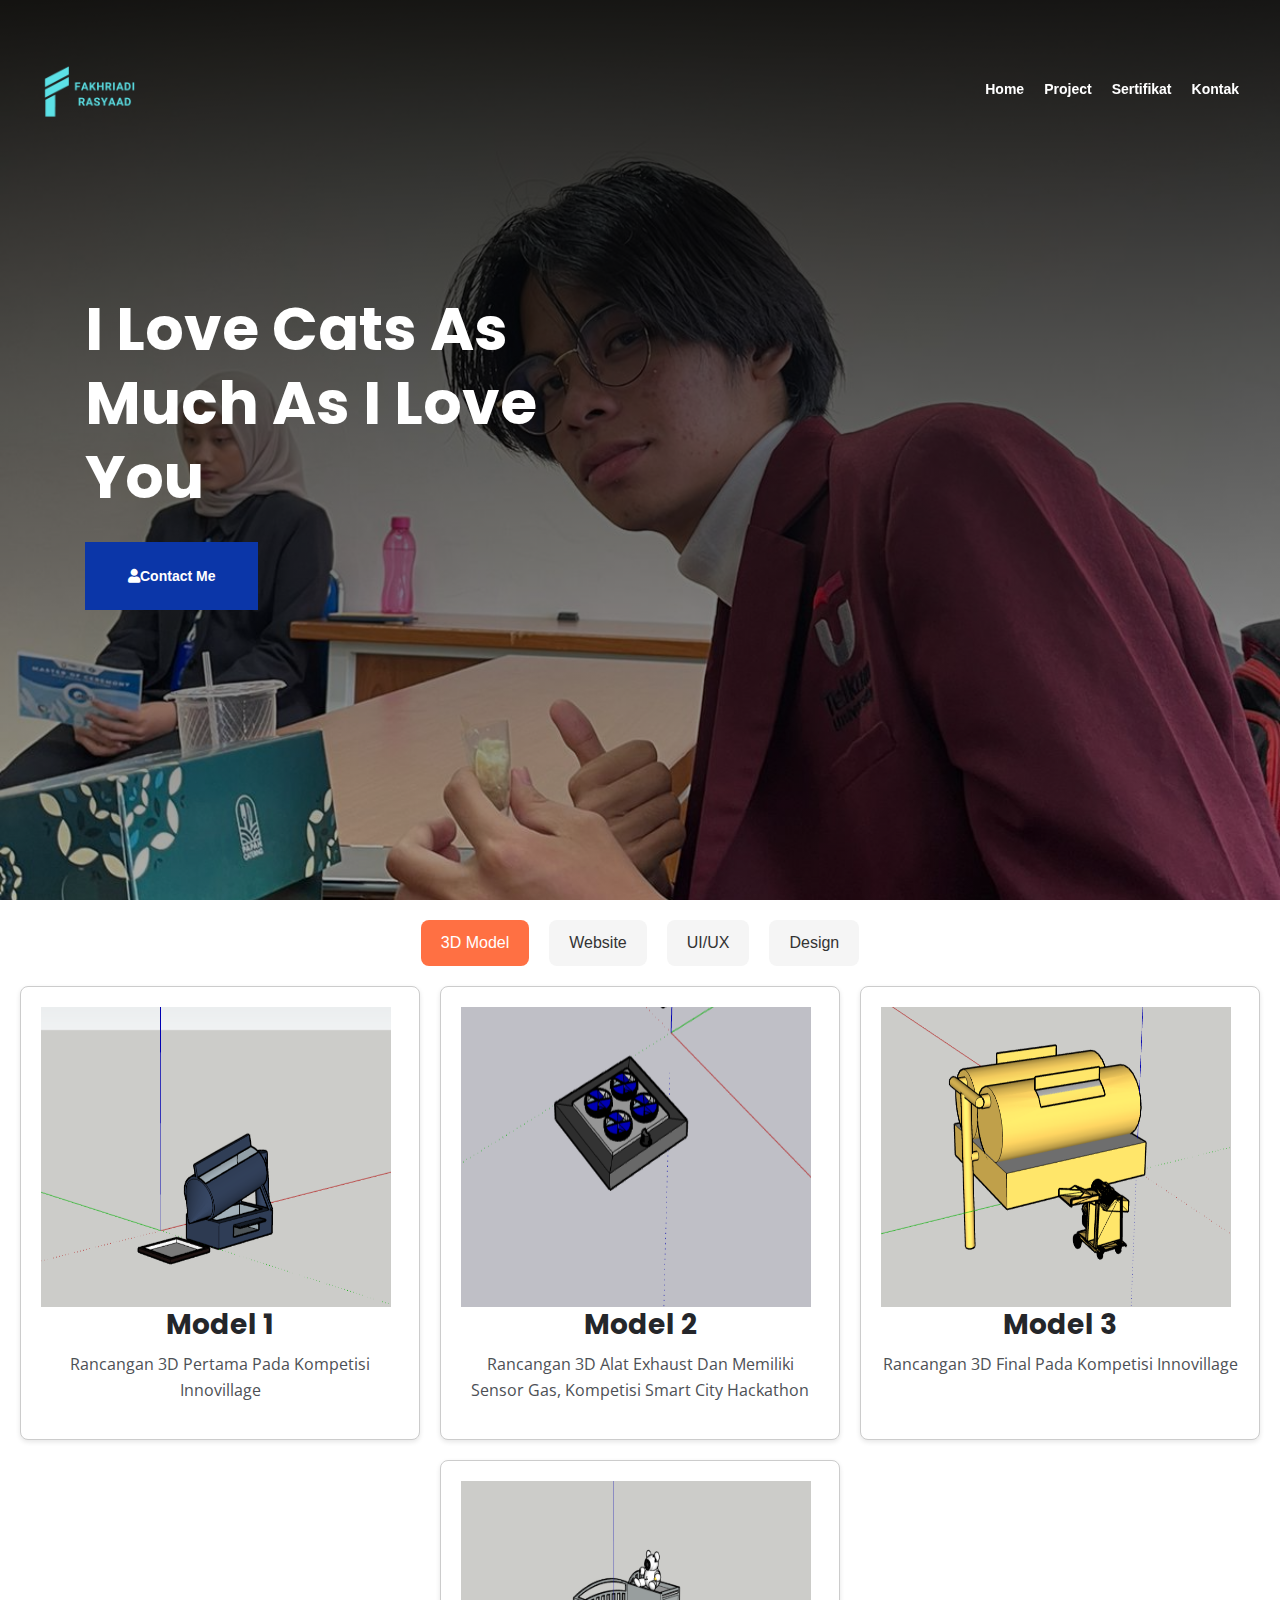
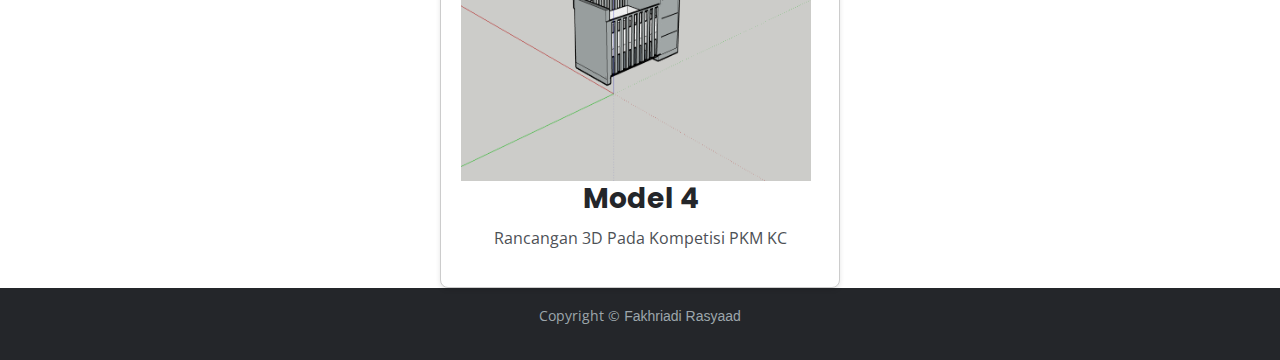
==== Project.html @ 0ba943ac "updatean terbaru diproject" ====
<!DOCTYPE html>
<html lang="en">
<head>
    <meta charset="utf-8">
    <meta name="viewport" content="width=device-width, initial-scale=1, shrink-to-fit=no">
    
    <!-- SEO Meta Tags -->
    <meta name="description" content="Your description">
    <meta name="author" content="Your name">

    <!-- OG Meta Tags to improve the way the post looks when you share the page on Facebook, Twitter, LinkedIn -->
	<meta property="og:site_name" content="" /> <!-- website name -->
	<meta property="og:site" content="" /> <!-- website link -->
	<meta property="og:title" content=""/> <!-- title shown in the actual shared post -->
	<meta property="og:description" content="" /> <!-- description shown in the actual shared post -->
	<meta property="og:image" content="" /> <!-- image link, make sure it's jpg -->
	<meta property="og:url" content="" /> <!-- where do you want your post to link to -->
	<meta name="twitter:card" content="summary_large_image"> <!-- to have large image post format in Twitter -->

    <!-- Webpage Title -->
    <title>Fakhriadi Rasyaad</title>
    
    <!-- Styles -->
    <link rel="preconnect" href="https://fonts.gstatic.com">
    <link href="https://fonts.googleapis.com/css2?family=Open+Sans:ital,wght@0,400;0,600;0,700;1,400&family=Poppins:wght@600&display=swap" rel="stylesheet">
    <link href="css/bootstrap.css" rel="stylesheet">
    <link href="css/fontawesome-all.css" rel="stylesheet">
	<link href="css/styles.css" rel="stylesheet">
	
	<!-- Favicon  -->
    <link rel="icon" href="gambar/logo fakhri.png">
</head>
<body data-spy="scroll" data-target=".fixed-top">
    
    <!-- Navigation -->
    <nav class="navbar navbar-expand-lg fixed-top navbar-dark">
        <div class="container">
            
            <!-- Image Logo -->
            <a class="navbar-brand logo-image" href="Home.html"><img src="gambar/logo fakhri.png" alt="alternative"></a>  

            <!-- Text Logo - Use this if you don't have a graphic logo -->
            <!-- <a class="navbar-brand logo-text page-scroll" href="index.html">Mark</a> -->

            <button class="navbar-toggler p-0 border-0" type="button" data-toggle="offcanvas">
                <span class="navbar-toggler-icon"></span>
            </button>

            <div class="navbar-collapse offcanvas-collapse" id="navbarsExampleDefault">
                <ul class="navbar-nav ml-auto">
                    <li class="nav-item">
                        <a class="nav-link page-scroll" href="Home.html">Home <span class="sr-only">(current)</span></a>
                    </li>
                    <li class="nav-item">
                        <a class="nav-link page-scroll" href="Project.html">Project</a>
                    </li>
                    <li class="nav-item">
                        <a class="nav-link page-scroll" href="Sertifikat.html">Sertifikat</a>
                    </li>
                    
                    <li class="nav-item">
                        <a class="nav-link page-scroll" href="Home.html#contact">Kontak</a>
                    </li>
                </ul>
                
            </div> <!-- end of navbar-collapse -->
        </div> <!-- end of container -->
    </nav> <!-- end of navbar -->
    <!-- end of navigation -->


    <!-- Header -->
    <header id="header" class="header">
        <div class="container">
            <div class="row">
                <div class="col-lg-6">
                    <div class="text-container">
                        <h1 class="h1-large">I love cats as much as I love you </h1>
                        <a class="btn-solid-lg page-scroll" href="#contact"><i class="fas fa-user"></i>Contact Me</a>
                    </div> <!-- end of text-container -->
                </div> <!-- end of col -->
            </div> <!-- end of row -->
        </div> <!-- end of container -->
    </header> <!-- end of header -->
    <!-- end of header -->

 <!-- Button navigation -->
 <div class="button-container">
    <button class="button active" onclick="switchModel('model1')">3D Model</button>
    <button class="button" onclick="switchModel('website')">Website</button>
    <button class="button" onclick="switchModel('uiux')">UI/UX</button>
    <button class="button" onclick="switchModel('design')">Design</button>
</div>

<!-- Card container -->
<div id="model1" class="card-container">
    <div class="card" data-url="https://app.sketchup.com/share/tc/asia/1dE7GkINA8Y?stoken=pUPCZ2G4rlSKkNcf-oDaT1V8DPZB2qhWVddyL93b-oOvakWvmAhCaU8hZ3gpJKXK&source=web">
        <img src="gambar/3D 1 (1).png" alt="Model 1">
        <h3>Model 1</h3>
        <p>Rancangan 3D pertama pada kompetisi Innovillage</p>
    </div>
    <div class="card" data-url="https://app.sketchup.com/share/tc/asia/D3oMTFP1efQ?stoken=uEuG-Dj0EzrO3T4qGRBkdoaD791efmGgzE2ZH3MWkozwkGpIJbW0Pe6Ur4CmruH_&source=web">
        <img src="gambar/3D 1 (4).png" alt="Model 2">
        <h3>Model 2</h3>
        <p>Rancangan 3D alat exhaust dan memiliki sensor gas, kompetisi Smart City Hackathon</p>
    </div>
    <div class="card" data-url="https://app.sketchup.com/share/tc/asia/kn1bvUTA5ME?stoken=SYFkw4fVRnHuDT0AEMwcUhMYaWUOrhKZuMvUa63qbY8GzApjgYFwZIn4tPrnGQr4&source=web">
        <img src="gambar/3D 1 (3).png" alt="Model 3">
        <h3>Model 3</h3>
        <p>Rancangan 3D final pada kompetisi Innovillage</p>
    </div>
    <div class="card" data-url="https://app.sketchup.com/share/tc/asia/3T9OwvdTa2M?stoken=P1KLi6EEVQIhyPYBAxkGalbiUFB28H7SUL5OrL6Jm6Nug0BUydQ-qalO869aVBSU&source=web">
        <img src="gambar/3D 1 (2).png" alt="Model 4">
        <h3>Model 4</h3>
        <p>Rancangan 3D pada kompetisi PKM KC</p>
    </div>
</div>
<!-- Card container -->
<div id="website" class="card-container">
    <div class="card" data-url="https://siskomlab.vercel.app/">
        <a href="https://siskomlab.vercel.app/">
        <img src="gambar/Siskom.png" alt="Model 1"></a>
        <h3>Model 1</h3>
        <p>Merancang website untuk Siskom laboratory</p>
    </div>
    <div class="card" data-url="https://optikom.vercel.app/">
        <a href="https://optikom.vercel.app/">
        <img src="gambar/Optikom.png" alt="Model 2"></a>
        <h3>Model 2</h3>
        <p>Merancang website untuk Optikom laboratory</p>
    </div>
</div>

<!-- Card container -->
<div id="uiux" class="card-container">
    <div class="card" data-url="https://www.figma.com/proto/DPHFrk1gWe4RQtptyC8VlR/Prototipe?node-id=1-1854&t=ThCo7IBMztR35g81-1&scaling=min-zoom&content-scaling=fixed&page-id=0%3A1&starting-point-node-id=1%3A1828&show-proto-sidebar=1">
        <a href="https://www.figma.com/proto/DPHFrk1gWe4RQtptyC8VlR/Prototipe?node-id=1-1854&t=ThCo7IBMztR35g81-1&scaling=min-zoom&content-scaling=fixed&page-id=0%3A1&starting-point-node-id=1%3A1828&show-proto-sidebar=1">
        <img src="gambar/Muc.png" alt="Model 1"></a>
        <h3>Model 1</h3>
        <p>NobarKuy rancangan aplikasi untuk nonton bersama dan memililki fitur AI, Dirancang oleh 2 orang</p>
        <p></p>
    </div>
    <div class="card" data-url="https://www.figma.com/proto/nYsn3RlIu6bwvGOVspoRU9/Prototipe-EC?node-id=1-29&t=i6ui3klL3ueEyZFT-1&scaling=scale-down&content-scaling=fixed&page-id=0%3A1&starting-point-node-id=13%3A904">
        <a href="https://www.figma.com/proto/nYsn3RlIu6bwvGOVspoRU9/Prototipe-EC?node-id=1-29&t=i6ui3klL3ueEyZFT-1&scaling=scale-down&content-scaling=fixed&page-id=0%3A1&starting-point-node-id=13%3A904">
        <img src="gambar/hton.png" alt="Model 2"></a>
        <h3>Model 2</h3>
        <p>EnviroClear rancangan aplikasi untuk memonitoring dari exhaust, Dirancang oleh 3 orang</p>
    </div>
    <div class="card" data-url="https://www.figma.com/proto/uIxr4NMUINKeTKRk5XIJtZ/YBBA?node-id=38-292&t=YU1k1XEoDwSisgSj-1&scaling=scale-down&content-scaling=fixed&page-id=0%3A1&starting-point-node-id=12%3A2&show-proto-sidebar=1">
        <a href="https://www.figma.com/proto/uIxr4NMUINKeTKRk5XIJtZ/YBBA?node-id=38-292&t=YU1k1XEoDwSisgSj-1&scaling=scale-down&content-scaling=fixed&page-id=0%3A1&starting-point-node-id=12%3A2&show-proto-sidebar=1">
        <img src="gambar/eva.png" alt="Model 3"></a>
        <h3>Model 3</h3>
        <p>EvaAcademy rancangan aplikasi untuk pembelajaran online, Dirancang oleh 3 orang</p>
    </div>
    <div class="card" data-url="https://www.figma.com/proto/lHJJr2u191vII9hrRKKMda/Prototipe?page-id=0%3A1&node-id=15-20115&viewport=-1870%2C42340%2C0.37&t=GMs6EIJS3XXMDiRF-1&scaling=min-zoom&content-scaling=fixed&starting-point-node-id=15%3A20115">
        <a href="https://www.figma.com/proto/lHJJr2u191vII9hrRKKMda/Prototipe?page-id=0%3A1&node-id=15-20115&viewport=-1870%2C42340%2C0.37&t=GMs6EIJS3XXMDiRF-1&scaling=min-zoom&content-scaling=fixed&starting-point-node-id=15%3A20115">
        <img src="gambar/ihealt.png" alt="Model 4"></a>
        <h3>Model 4</h3>
        <p>IHealt rancangan aplikasi untuk monitoring kesehatan dan olahraga, Dirancang oleh 3 orang</p>
    </div>
    <div class="card" data-url="https://www.figma.com/proto/fgZphpI9JuCZ190rFxid3U/JuaraKU-YBBA?node-id=1-2556&t=552olL8a6pjEx317-1&scaling=min-zoom&content-scaling=fixed&page-id=0%3A1&starting-point-node-id=1%3A2556&show-proto-sidebar=1">
        <a href="https://www.figma.com/proto/fgZphpI9JuCZ190rFxid3U/JuaraKU-YBBA?node-id=1-2556&t=552olL8a6pjEx317-1&scaling=min-zoom&content-scaling=fixed&page-id=0%3A1&starting-point-node-id=1%3A2556&show-proto-sidebar=1">
        <img src="gambar/juaraku.png" alt="Model 4"></a>
        <h3>Model 5</h3>
        <p>IHealt rancangan aplikasi untuk pembelajaran online, Dirancang oleh 4 orang</p>
    </div>
</div>

<!-- Card container -->
<div id="design" class="card-container">

    <div class="card" data-url="gambar/desain/5.png">
        <img src="gambar/desain/5.png" alt="Model 4">
        <h3>Model 1</h3>
        <p>Membuat desain produk game online, menggunakan photoshop</p>
    </div>
    <div class="card" data-url="gambar/desain/6.png">
        <img src="gambar/desain/6.png" alt="Model 4">
        <h3>Model 2</h3>
        <p>Membuat desain logo BIBI, menggunakan medibang</p>
    </div>
   
    <div class="card" data-url="gambar/desain/8.png">
        <img src="gambar/desain/8.png" alt="Model 4">
        <h3>Model 3</h3>
        <p>Membuat desain poster untuk postingan feeds instagram DPA Teknik Telekomunikasi, menggunakan photoshop</p>
    </div>
    <div class="card" data-url="gambar/desain/9.png">
        <img src="gambar/desain/9.png" alt="Model 4">
        <h3>Model 4</h3>
        <p>Membuat logo produk untuk mata kuliah kewirausahaan, menggunakan medibang</p>
    </div>
    <div class="card" data-url="gambar/desain/10.png">
        <img src="gambar/desain/10.png" alt="Model 4">
        <h3>Model 5</h3>
        <p>Membuat desain logo JuaraKu, menggunakan medibang</p>
    </div>
    <div class="card" data-url="gambar/desain/11.png">
        <img src="gambar/desain/11.png" alt="Model 4">
        <h3>Model 6</h3>
        <p>Membuat desain logo EnviroClear, menggunakan photoshop</p>
    </div>
    <div class="card" data-url="gambar/desain/12.jpg">
        <img src="gambar/desain/12.jpg" alt="Model 4">
        <h3>Model 7</h3>
        <p>Membuat desain poster untuk postingan feeds instagram DPA Teknik Telekomunikasi, menggunakan photoshop</p>
    </div>
    <div class="card" data-url="gambar/desain/14.png">
        <img src="gambar/desain/14.png" alt="Model 4">
        <h3>Model 8</h3>
        <p>Freelance menjadi content writer dan Social Media Specialist di Nolmeter.com, menggunakan photoshop</p>
    </div>
    <div class="card" data-url="gambar/desain/15.png">
        <img src="gambar/desain/15.png" alt="Model 4">
        <h3>Model 9</h3>
        <p>Membuat desain poster untuk postingan feeds instagram DPA Teknik Telekomunikasi, menggunakan photoshop</p>
    </div>
    <div class="card" data-url="gambar/desain/16.png">
        <img src="gambar/desain/16.png" alt="Model 4">
        <h3>Model 10</h3>
        <p>Membuat desain logo IHealt, menggunakan medibang</p>
    </div>
</div>


<!-- The Modal -->
<div id="myModal" class="modal">
    <div class="modal-content">
        <span class="close">&times;</span>
        <iframe id="modelIframe" src=""></iframe>
    </div>
</div>

    <!-- Copyright -->
    <div class="copyright bg-gray">
        <div class="container">
            <div class="row">
                <div class="col-lg-12">
                    <p class="p-small">Copyright © <a class="no-line" href="#your-link">Fakhriadi Rasyaad</a></p>
                </div> <!-- end of col -->
            </div> <!-- enf of row -->
        </div> <!-- end of container -->
    </div> <!-- end of copyright --> 
    <!-- end of copyright -->
    
    	
    <!-- Scripts -->
    <script src="js/jquery.min.js"></script> <!-- jQuery for Bootstrap's JavaScript plugins -->
    <script src="js/bootstrap.min.js"></script> <!-- Bootstrap framework -->
    <script src="js/jquery.easing.min.js"></script> <!-- jQuery Easing for smooth scrolling between anchors -->
    <script src="js/scripts.js"></script> <!-- Custom scripts -->
    <script src="/js/gallery.js"></script>
    <script src="/js/model.js"></script>
    <script src="js/berhasil.js"></script>
</body>
</html>
---- css/styles.css ----
/* Description: Master CSS file */

/*****************************************
Table Of Contents:
- General Styles
- Navigation
- Header
- About
- Services
- Details
- Projects
- Works
- Testimonials
- Questions
- Contact
- Footer 
- Copyright
- Back To Top Button
- Extra Pages
- Media Queries
******************************************/

/*****************************************
Colors:
- Backgrounds, navbar - black #24262a
- Backgrounds - light gray #f7f9fb
- Buttons, icons - blue #0b36a8
- Headings text - black #24262a
- Body text - dark gray #4d5055
******************************************/


/**************************/
/*     General Styles     */
/**************************/
body,
html {
    width: 100%;
	height: 100%;
}

body, p {
	color: #4d5055; 
	font: 400 1rem/1.625rem "Open Sans", sans-serif;
}

h1 {
	color: #24262a;
	font-weight: 700;
	font-size: 2.5rem;
	line-height: 3.25rem;
	font-family: "Poppins"
}

h2 {
	color: #24262a;
	font-weight: 700;
	font-size: 2rem;
	line-height: 2.5rem;
	font-family: "Poppins"
}

h3 {
	color: #24262a;
	font-weight: 700;
	font-size: 1.75rem;
	line-height: 2.25rem;
	font-family: "Poppins"
}

h4 {
	color: #24262a;
	font-weight: 700;
	font-size: 1.5rem;
	line-height: 2rem;
	font-family: "Poppins"
}

h5 {
	color: #24262a;
	font-weight: 700;
	font-size: 1.25rem;
	line-height: 1.625rem;
	font-family: "Poppins"
}

h6 {
	color: #24262a;
	font-weight: 700;
	font-size: 1rem;
	line-height: 1.375rem;
	font-family: "Poppins"
}

.p-large {
	font-size: 1.125rem;
	line-height: 1.75rem;
}

.p-small {
	font-size: 0.875rem;
	line-height: 1.5rem;
}

.testimonial-text {
	font-style: italic;
}

.testimonial-author {
	font-weight: 700;
	font-size: 1rem;
	line-height: 1.5rem;
}

.li-space-lg li {
	margin-bottom: 0.5rem;
}

a {
	color: #4d5055;
	text-decoration: underline;
}

a:hover {
	color: #4d5055;
	text-decoration: underline;
}

.no-line {
	text-decoration: none;
}

.no-line:hover {
	text-decoration: none;
}

.blue {
	color: #2259ec;
}

.bg-gray {
	background-color: #f7f9fb;
}

.section-divider {
	display: block;
	height: 1px;
	margin: 0;
	border: none;
	background-color: #d3dae2;
}

.btn-solid-reg {
	display: inline-block;
	padding: 1.375rem 2.25rem 1.375rem 2.25rem;
	border: 1px solid #0b36a8;
	background-color: #0b36a8;
	color: #ffffff;
	font-weight: 600;
	font-size: 0.875rem;
	line-height: 0;
	text-decoration: none;
	transition: all 0.2s;
}

.btn-solid-reg:hover {
	background-color: transparent;
	color: #0b36a8; /* needs to stay here because of the color property of a tag */
	text-decoration: none;
}

.btn-solid-lg {
	display: inline-block;
	padding: 1.625rem 2.625rem 1.625rem 2.625rem;
	border: 1px solid #0b36a8;
	background-color: #0b36a8;
	color: #ffffff;
	font-weight: 600;
	font-size: 0.875rem;
	line-height: 0;
	text-decoration: none;
	transition: all 0.2s;
}

.btn-solid-lg:hover {
	background-color: transparent;
	color: #0b36a8; /* needs to stay here because of the color property of a tag */
	text-decoration: none;
}

.btn-outline-reg {
	display: inline-block;
	padding: 1.375rem 2.25rem 1.375rem 2.25rem;
	border: 1px solid #24262a;
	background-color: transparent;
	color: #24262a;
	font-weight: 600;
	font-size: 0.875rem;
	line-height: 0;
	text-decoration: none;
	transition: all 0.2s;
}

.btn-outline-reg:hover {
	background-color: #24262a;
	color: #ffffff;
	text-decoration: none;
}

.btn-outline-lg {
	display: inline-block;
	padding: 1.625rem 2.625rem 1.625rem 2.625rem;
	border: 1px solid #24262a;
	background-color: transparent;
	color: #24262a;
	font-weight: 600;
	font-size: 0.875rem;
	line-height: 0;
	text-decoration: none;
	transition: all 0.2s;
}

.btn-outline-lg:hover {
	background-color: #24262a;
	color: #ffffff;
	text-decoration: none;
}

.btn-outline-sm {
	display: inline-block;
	padding: 1rem 1.5rem 1rem 1.5rem;
	border: 1px solid #24262a;
	background-color: transparent;
	color: #24262a;
	font-weight: 600;
	font-size: 0.875rem;
	line-height: 0;
	text-decoration: none;
	transition: all 0.2s;
}

.btn-outline-sm:hover {
	background-color: #24262a;
	color: #ffffff;
	text-decoration: none;
}

.form-group {
	position: relative;
	margin-bottom: 1.25rem;
}

.label-control {
	position: absolute;
	top: 0.875rem;
	left: 1.5rem;
	color: #7d838a;
	opacity: 1;
	font-size: 0.875rem;
	line-height: 1.375rem;
	cursor: text;
	transition: all 0.2s ease;
}

.form-control-input:focus + .label-control,
.form-control-input.notEmpty + .label-control,
.form-control-textarea:focus + .label-control,
.form-control-textarea.notEmpty + .label-control {
	top: 0.125rem;
	color: #4d5055;
	opacity: 1;
	font-size: 0.75rem;
	font-weight: 700;
}

.form-control-input,
.form-control-select {
	display: block; /* needed for proper display of the label in Firefox, IE, Edge */
	width: 100%;
	padding-top: 1.125rem;
	padding-bottom: 0.125rem;
	padding-left: 1.5rem;
	border: 1px solid #cbcbd1;
	background-color: #ffffff;
	color: #4d5055;
	font-size: 0.875rem;
	line-height: 1.875rem;
	transition: all 0.2s;
	-webkit-appearance: none; /* removes inner shadow on form inputs on ios safari */
}

.form-control-select {
	padding-top: 0.5rem;
	padding-bottom: 0.5rem;
	height: 3.25rem;
	color: #7d838a;
}

select {
    /* you should keep these first rules in place to maintain cross-browser behavior */
    -webkit-appearance: none;
	-moz-appearance: none;
	-ms-appearance: none;
    -o-appearance: none;
    appearance: none;
    background-image: url('../images/down-arrow.png');
    background-position: 96% 50%;
    background-repeat: no-repeat;
    outline: none;
}

.form-control-textarea {
	display: block; /* used to eliminate a bottom gap difference between Chrome and IE/FF */
	width: 100%;
	height: 14rem; /* used instead of html rows to normalize height between Chrome and IE/FF */
	padding-top: 1.5rem;
	padding-left: 1.3125rem;
	border: 1px solid #cbcbd1;
	background-color: #ffffff;
	color: #4d5055;
	font-size: 0.875rem;
	line-height: 1.5rem;
	transition: all 0.2s;
}

.form-control-input:focus,
.form-control-select:focus,
.form-control-textarea:focus {
	border: 1px solid #a1a1a1;
	outline: none; /* Removes blue border on focus */
}

.form-control-input:hover,
.form-control-select:hover,
.form-control-textarea:hover {
	border: 1px solid #a1a1a1;
}

.checkbox {
	font-size: 0.75rem;
	line-height: 1.25rem;
}

input[type='checkbox'] {
	vertical-align: -10%;
	margin-right: 0.5rem;
}

.form-control-submit-button {
	display: inline-block;
	width: 100%;
	height: 3.25rem;
	border: 1px solid #0b36a8;
	border-radius: 32px;
	background-color: #0b36a8;
	color: #ffffff;
	font-weight: 600;
	font-size: 0.875rem;
	line-height: 0;
	cursor: pointer;
	transition: all 0.2s;
}

.form-control-submit-button:hover {
	border: 1px solid #24262a;
	background-color: transparent;
	color: #24262a;
}


/**********************/
/*     Navigation     */
/**********************/
.navbar {
	background-color: #24262a;
	font-weight: 600;
	font-size: 0.875rem;
	line-height: 0.875rem;
	box-shadow: 0 1px 6px 0 rgba(0, 0, 0, 0.025);
}

.navbar .navbar-brand {
	padding-top: 0.125rem;
	padding-bottom: 0.125rem;
}

.navbar .logo-image img {
    width: 118px;
	height: 10%;
}

.navbar .logo-text {
	color: #ffffff;
	font-weight: 700;
	font-size: 1.875rem;
	line-height: 1rem;
	text-decoration: none;
}

.offcanvas-collapse {
	position: fixed;
	top: 3.25rem; /* adjusts the height between the top of the page and the offcanvas menu */
	bottom: 0;
	left: 100%;
	width: 100%;
	padding-right: 1rem;
	padding-left: 1rem;
	overflow-y: auto;
	visibility: hidden;
	background-color: #24262a;
	transition: visibility .3s ease-in-out, -webkit-transform .3s ease-in-out;
	transition: transform .3s ease-in-out, visibility .3s ease-in-out;
	transition: transform .3s ease-in-out, visibility .3s ease-in-out, -webkit-transform .3s ease-in-out;
}

.offcanvas-collapse.open {
	visibility: visible;
	-webkit-transform: translateX(-100%);
	transform: translateX(-100%);
}

.navbar .navbar-nav {
	margin-top: 0.75rem;
	margin-bottom: 0.5rem;
}

.navbar .nav-item .nav-link {
	padding-top: 0.625rem;
	padding-bottom: 0.625rem;
	color: #ffffff;
	text-decoration: none;
	transition: all 0.2s ease;
}

.navbar .nav-item.dropdown.show .nav-link,
.navbar .nav-item .nav-link:hover,
.navbar .nav-item .nav-link.active {
	color: #9c9ead;
}

/* Dropdown Menu */
.navbar .dropdown .dropdown-menu {
	animation: fadeDropdown 0.2s; /* required for the fade animation */
}

@keyframes fadeDropdown {
    0% {
        opacity: 0;
    }

    100% {
        opacity: 1;
	}
}

.navbar .dropdown-menu {
	margin-top: 0.5rem;
	margin-bottom: 0.5rem;
	border: none;
	background-color: #24262a;
}

.navbar .dropdown-item {
	padding-top: 0.5rem;
	padding-bottom: 0.5rem;
	color: #ffffff;
	font-weight: 600;
	font-size: 0.875rem;
	line-height: 0.875rem;
	text-decoration: none;
}

.navbar .dropdown-item:hover {
	background-color: #24262a;
	color: #9c9ead;
}

.navbar .dropdown-divider {
	width: 100%;
	height: 1px;
	margin: 0.5rem auto 0.5rem auto;
	border: none;
	background-color: #505050;
}
/* end of dropdown menu */

.navbar .fa-stack {
	width: 2em;
	margin-right: 0.25rem;
	font-size: 0.75rem;
}

.navbar .fa-stack-2x {
	color: #0b36a8;
	transition: all 0.2s ease;
}

.navbar .fa-stack-1x {
	color: #ffffff;
	transition: all 0.2s ease;
}

.navbar .fa-stack:hover .fa-stack-2x {
	color: #ffffff;
}

.navbar .fa-stack:hover .fa-stack-1x {
	color: #0b36a8;
}

.navbar .navbar-toggler {
	padding: 0;
	border: none;
	font-size: 1.25rem;
}


/******************/
/*     Header     */
/******************/
.header {
	padding-top: 7rem;
	padding-bottom: 5.5rem;
	background: linear-gradient(rgba(0, 0, 0, 0.9), rgba(0, 0, 0, 0.3)), url('../gambar/Fakhri1.jpg') center center no-repeat;
	background-size: cover;
	text-align: center;
	width: 100%;
    height: 100%;
	
}


.header .h1-large {
	margin-bottom: 1.75rem;
	color: #ffffff;
}

.header .btn-solid-lg:hover {
	border: 1px solid #ffffff;
	color: #ffffff;
}

.header .btn-outline-lg {
	padding: 1.625rem 1.625rem 1.625rem 1.625rem;
	border: none;
	color: #ffffff;
}

.header .btn-outline-lg:hover {
	background: transparent;
	color: #9c9ead;
	text-decoration: none;
}

.header .btn-outline-lg .fas {
	margin-right: 0.375rem;
}


/*****************/
/*     About     */
/*****************/
.basic-1 {
	padding-top: 7.75rem;
	padding-bottom: 5.25rem;
}

.basic-1 .text-container {
	margin-bottom: 3rem;
}

.basic-1 .time {
	margin-bottom: 0.5rem;
	color: #0b36a8;
	font-weight: 600;
	font-size: 0.875rem;
	line-height: 1.5rem;
	font-family: "Poppins";
}

.basic-1 h6 {
	margin-bottom: 0.125rem;
}


/********************/
/*     Services     */
/********************/
.basic-2 {
	padding-top: 7.75rem;
	padding-bottom: 5.25rem;
}

.basic-2 .h2-heading {
	margin-bottom: 0.75rem;
	text-align: center;
}

.basic-2 .p-heading {
	margin-bottom: 4rem;
	text-align: center;
}

.basic-2 .text-box {
	margin-bottom: 3rem;
	padding: 3.5rem 1rem 2.125rem 1rem;
	border: 1px solid #cfd7de;
}

.basic-2 .fas,
.basic-2 .far {
	margin-bottom: 1.75rem;
	color: #0b36a8;
	font-size: 3.5rem;
}

.basic-2 h4 {
	letter-spacing: 1px;
}


/*******************/
/*     Details     */
/*******************/
.split .area-1 {
	height: 430px;
	background: linear-gradient(to bottom right, rgba(25, 26, 29, 0.5), rgba(25, 26, 29, 0.5)), url('../images/details-background.jpg') center center no-repeat;
	background-size: cover;
}

.split .area-2 {
	padding-top: 7.75rem;
	padding-bottom: 7.75rem;
}

.split p {
	margin-bottom: 2.25rem;
}

.split .icons-container {
	margin-top: 3rem;
}

.split .icons-container img {
	width: 50px;
	margin-right: 0.625rem;
	margin-bottom: 0.75rem;
}


/********************/
/*     Projects     */
/********************/
.basic-3 {
	padding-top: 7.75rem;
	padding-bottom: 1rem;
}

.basic-3 .h2-heading {
	margin-bottom: 0.75rem;
	text-align: center;
}

.basic-3 .p-heading {
	margin-bottom: 4rem;
	text-align: center;
}

.basic-3 .text-container {
	margin-bottom: 4rem;
}

.basic-3 .image-container {
	margin-bottom: 1rem;
}

/* Hover Animation */
.basic-3 .image-container {
	overflow: hidden;
	margin-right: auto;
	margin-left: auto;
}

.basic-3 .image-container img {
	margin: 0;
	transition: all 0.2s;
}

.basic-3 .image-container:hover img {
	-moz-transform: scale(1.1);
	-webkit-transform: scale(1.1);
	transform: scale(1.1);
} 
/* end of hover animation */


/*****************/
/*     Works     */
/*****************/
.basic-4 {
	padding-bottom: 1rem;
}

.basic-4 .text-container {
	margin-bottom: 4rem;
}

.basic-4 .image-container {
	margin-bottom: 1rem;
}

/* Hover Animation */
.basic-4 .image-container {
	overflow: hidden;
	margin-right: auto;
	margin-left: auto;
}

.basic-4 .image-container img {
	margin: 0;
	transition: all 0.2s;
}

.basic-4 .image-container:hover img {
	-moz-transform: scale(1.15);
	-webkit-transform: scale(1.15);
	transform: scale(1.15);
} 
/* end of hover animation */


/************************/
/*     Testimonials     */
/************************/
.cards-1 {
	padding-top: 3rem;
	padding-bottom: 3.875rem;
}

.cards-1 .h2-heading {
	margin-bottom: 3rem;
	text-align: center;
}

.cards-1 .card {
	margin-bottom: 4rem;
	border: none;
}

.cards-1 .card-body {
	padding: 0;
	text-align: center;
}

.cards-1 .testimonial-text {
	margin-bottom: 1.625rem;
}

.cards-1 img {
	display: inline-block;
	width: 60px;
	margin-bottom: 0.875rem;
	border-radius: 50%;
}

.cards-1 .text {
	margin-top: 0.375rem;
}

.cards-1 .testimonial-author {
	color: #24262a;
}

.cards-1 .testimonial-author,
.cards-1 .occupation {
	font-size: 0.875rem;
	line-height: 1.375rem;
}


/*********************/
/*     Questions     */
/*********************/
.accordion-1 {
	padding-top: 7.75rem;
	padding-bottom: 6.75rem;
}

.accordion-1 .h2-heading {
	margin-bottom: 2.5rem;
	text-align: center;
}

.accordion-1 .card {
	margin-bottom: 1.75rem;
	border: none;
}

.accordion-1 .card-header {
	padding: 0;
	border: none;
	background-color: transparent;
}

.accordion-1 .card button {
	padding: 0;
	color: #24262a;
	font-weight: 600;
	font-size: 1.125rem;
	line-height: 1.75rem;
	font-family: 'Poppins';
}

.accordion-1 .card button:hover {
	text-decoration: none;
}

.accordion-1 .card button:before {
	float: left;
	margin-right: 0.625rem;
	font-family: 'Font Awesome 5 Free';
	font-weight: 900;
	content: "\f078";
	transition: all 0.2s;
}

.accordion-1 .card button.collapsed:before {
	-webkit-transform: rotate(180deg);
	-moz-transform: rotate(180deg);
	transform: rotate(180deg);
} 

.accordion-1 .card-body {
	padding: 0.75rem 1.5rem 0.5rem 1.5rem;
}


/*******************/
/*     Contact     */
/*******************/
.form-1 {
	padding-top: 7.75rem;
	padding-bottom: 7rem;
	text-align: center;
}

.form-1 .h2-heading {
	margin-bottom: 0.75rem;
	text-align: center;
}

.form-1 .p-heading {
	margin-bottom: 4rem;
}


/******************/
/*     Footer     */
/******************/
.footer {
	padding-top: 6.25rem;
	padding-bottom: 2rem;
	background-color: #24262a;
	text-align: center;
}

.footer a {
	text-decoration: none;
}

.footer .fa-stack {
	width: 2em;
	margin-bottom: 1.25rem;
	margin-right: 0.375rem;
	font-size: 1.5rem;
}

.footer .fa-stack .fa-stack-1x {
    color: #ffffff;
	transition: all 0.2s ease;
}

.footer .fa-stack .fa-stack-2x {
	color: #0b36a8;
	transition: all 0.2s ease;
}

.footer .fa-stack:hover .fa-stack-1x {
	color: #0b36a8;
}

.footer .fa-stack:hover .fa-stack-2x {
    color: #ffffff;
}


/*********************/
/*     Copyright     */
/*********************/
.copyright {
	padding-top: 1rem;
	padding-bottom: 1rem;
	background-color: #24262a;
	text-align: center;
}

.copyright .p-small {
	color: #9da6ac;
	text-align: center;
}

.copyright a {
	color: #9da6ac;
}


/******************************/
/*     Back To Top Button     */
/******************************/
a.back-to-top {
	position: fixed;
	z-index: 999;
	right: 12px;
	bottom: 12px;
	display: none;
	width: 42px;
	height: 42px;
	border-radius: 30px;
	background: #3a424d url("../images/up-arrow.png") no-repeat center 47%;
	background-size: 18px 18px;
	text-indent: -9999px;
}

a:hover.back-to-top {
	background-color: #0b36a8;
}


/***********************/
/*     Extra Pages     */
/***********************/
.ex-header {
	padding-top: 8.5rem;
	padding-bottom: 4rem;
	background-color: #24262a;
}

.ex-header h1 {
	color: #ffffff;
}

.ex-basic-1 .list-unstyled .fas {
	font-size: 0.375rem;
	line-height: 1.625rem;
}

.ex-basic-1 .list-unstyled .media-body {
	margin-left: 0.5rem;
}

.ex-basic-1 .text-box {
	padding: 1.25rem 1.25rem 0.5rem 1.25rem;
	background-color: #f7f9fb;
}

.ex-cards-1 .card {
	border: none;
	background-color: transparent;
}

.ex-cards-1 .card .fa-stack {
	width: 2em;
	font-size: 1.125rem;
}

.ex-cards-1 .card .fa-stack-2x {
	color: #0b36a8;
}

.ex-cards-1 .card .fa-stack-1x {
	color: #ffffff;
	font-weight: 700;
	line-height: 2.125rem;
}

.ex-cards-1 .card .list-unstyled .media-body {
	margin-left: 0.75rem;
}

.ex-cards-1 .card .list-unstyled .media-body h5 {
	margin-top: 0.125rem;
	margin-bottom: 0.375rem;
}


/*************************/
/*     Media Queries     */
/*************************/	
/* Min-width 768px */
@media (min-width: 768px) {

	/* Header */
	.header {
		padding-top: 11rem;
		padding-bottom: 9rem;
	}
	/* end of header */


	/* Services */
	.basic-2 .text-box {
		padding-right: 2.125rem;
		padding-left: 2.125rem;
	}
	/* end of services */


	/* Extra Pages */
	.ex-basic-1 .text-box {
		padding: 1.75rem 2rem 0.875rem 2rem;
	}
	/* end of extra pages */
}
/* end of min-width 768px */


/* Min-width 992px */
@media (min-width: 992px) {
	
	/* General Styles */
	.h2-heading {
		width: 35.25rem;
		margin-right: auto;
		margin-left: auto;
	}

	.p-heading {
		width: 46rem;
		margin-right: auto;
		margin-left: auto;
	}
	/* end of general styles */


	/* Navigation */
	.navbar {
		padding-top: 1.75rem;
		background-color: transparent;
		box-shadow: none;
		transition: all 0.2s;
	}

	.navbar.top-nav-collapse {
		padding-top: 0.5rem;
		padding-top: 0.5rem;
		background-color: #24262a;
		box-shadow: 0 3px 6px 0 rgba(0, 0, 0, 0.025);
	}

	.offcanvas-collapse {
		position: static;
		top: auto;
		bottom: auto;
		left: auto;
		width: auto;
		padding-right: 0;
		padding-left: 0;
		background-color: transparent;
		overflow-y: visible;
		visibility: visible;
	}

	.offcanvas-collapse.open {
		-webkit-transform: none;
		transform: none;
	}

	.navbar .navbar-nav {
		margin-top: 0;
		margin-bottom: 0;
	}
	
	.navbar .nav-item .nav-link {
		padding-right: 0.625rem;
		padding-left: 0.625rem;
	}

	.navbar .dropdown-menu {
		margin-top: 0.25rem;
		box-shadow: 0 3px 3px 1px rgba(0, 0, 0, 0.08);
	}

	.navbar .dropdown-divider {
		width: 90%;
	}

	.navbar .social-icons {
		margin-left: 0.5rem;
	}
	
	.navbar .fa-stack {
		margin-right: 0;
		margin-left: 0.25rem;
	}
	/* end of navigation */


	/* Header */
	.header {
		padding-top: 15rem;
		padding-bottom: 14rem;
		text-align: left;
	}
	/* end of header */


	/* Details */
	.split {
		height: 760px;
	}
	
	.split .area-1 {
		height: 100%;
		width: 50%;
		display: inline-block;
	}
	
	.split .area-2 {
		height: 100%;
		width: 50%;
		display: inline-block;
		vertical-align: top;
	}

	.split .text-container {
		width: 400px;
		margin-left: 3rem;
	}
	/* end of details */


	/* Testimonials */
	.cards-1 .card {
		display: inline-block;
		width: 290px;
		vertical-align: top;
	}

	.cards-1 .card:nth-of-type(3n+2) {
		margin-right: 1.5rem;
		margin-left: 1.5rem;
	}

	.cards-1 .card-body {
		text-align: left;
	}

	.cards-1 .details {
		display: flex;
		align-items: flex-start;
	}
	
	.cards-1 .details .text {
		flex-direction: column;
	}
	
	.cards-1 .details img {
		margin-right: 1.125rem;
	}
	/* end of testimonials */


	/* Accordion */
	.accordion-1 .accordion {
		width: 730px;
		margin-right: auto;
		margin-left: auto;
	}
	/* end of accordion */


	/* Contact */
	.form-1 form {
		width: 790px;
		margin-right: auto;
		margin-left: auto;
	}
	/* end of contact */


	/* Extra Pages */
	.ex-cards-1 .card {
		display: inline-block;
		width: 296px;
		vertical-align: top;
	}

	.ex-cards-1 .card:nth-of-type(3n+2) {
		margin-right: 1rem;
		margin-left: 1rem;
	}
	/* end of extra pages */
}
/* end of min-width 992px */


/* Min-width 1200px */
@media (min-width: 1200px) {

	/* General Styles */
	.h1-large {
		font-size: 3.75rem;
		line-height: 4.625rem;
	}
	/* end of general styles */


	/* Navigation */
	.navbar .container {
		max-width: 1330px;
	}
	/* end of navigation */


	/* Header */
	.header {
		padding-top: 18.25rem;
		padding-bottom: 17.25rem;
	}
	/* end of header */


	/* About */
	.basic-1 .text-container.first {
		margin-right: 2rem;
	}

	.basic-1 .text-container.second {
		margin-right: 1rem;
		margin-left: 1rem;
	}

	.basic-1 .text-container.third {
		margin-left: 2rem;
	}
	/* end of about */


	/* Details */
	.split {
		height: 700px;
	}

	.split .text-container {
		width: 460px;
		margin-left: 5rem;
	}
	/* end of details */


	/* Testimonials */
	.cards-1 .card {
		width: 338px;
	}
	
	.cards-1 .card:nth-of-type(3n+2) {
		margin-right: 2.625rem;
		margin-left: 2.625rem;
	}
	/* end of testimonials */
	

	/* Extra Pages */
	.ex-cards-1 .card {
		width: 336px;
	}

	.ex-cards-1 .card:nth-of-type(3n+2) {
		margin-right: 2.875rem;
		margin-left: 2.875rem;
	}
	/* end of extra pages */
}
/* end of min-width 1200px */





/* Project CSS Area */
/* Button container */
.button-container {
	display: flex;
	justify-content: center;
	margin-bottom: 20px;
	padding-top: 20px;
	
}

/* Button styling */
.button {
	padding: 10px 20px;
	border: none;
	background-color: #f5f5f5;
	color: #333;
	border-radius: 8px;
	cursor: pointer;
	font-size: 16px;
	margin: 0 10px;
	transition: background-color 0.3s ease;
}

/* Active button styling */
.button.active {
	background-color: #ff7043;
	color: white;
}

.card-container {
	display: flex;
	flex-wrap: wrap;
	gap: 20px;
	justify-content: center;
}

.card {
	border: 1px solid #ccc;
	border-radius: 8px;
	box-shadow: 0 2px 5px rgba(0, 0, 0, 0.1);
	padding: 20px;
	text-align: center;
	cursor: pointer;
	width: 400px;
	background-color: white;
}

.card img {
	width: 350px;
	height: 300px;
}

.modal {
	display: none;
	position: fixed;
	z-index: 1;
	left: 0;
	top: 0;
	width: 100%;
	height: 100%;
	overflow: auto;
	background-color: rgb(0, 0, 0);
	background-color: rgba(0, 0, 0, 0.4);
	
}

.modal-content {
	background-color: #fefefe;
	margin: 15% auto;
	padding: 20px;
	border: 1px solid #888;
	width: 80%;
	max-width: 600px;
}

.close {
	color: #aaa;
	float: right;
	font-size: 28px;
	font-weight: bold;
}

.close:hover,
.close:focus {
	color: black;
	text-decoration: none;
	cursor: pointer;
	
}

iframe {
	width: 100%;
	height: 400px;
	border: none;
	
}



/* Sertifikat */
        *{
            margin: 0;
            padding: 0;
            box-sizing: border-box;
            font-family: Arial, Helvetica, sans-serif;
            text-transform: capitalize;
            transition: all 0.2s cubic-bezier(.34,1.12,.68,1.31);
        }

        .gallery{
            min-height: 100vh;
            background: #eee;
            padding-bottom: 100px;
        }

        .gallery .controls{
            display: flex;
            align-items: center;
            justify-content: center;
            flex-wrap: wrap;
            padding: 20px 0;
            list-style: none;
        }

        .gallery .controls .buttons{
            height: 40px;
            width: 140px;
            background: #fff;
            color: #666;
            font-size: 20px;
            line-height: 40px;
            cursor: pointer;
            margin: 20px;
            box-shadow: 0 3px 5px rgba(0,0,0,.3);
            text-align: center;
        }

        .gallery .controls .buttons.active{
            background: coral;
            color: #fff;
        }

        .gallery .image-container{
            display: flex;
            align-items: center;
            justify-content: center;
            flex-wrap: wrap;
        }

        .gallery .image-container .image{
            height: 250px;
            width: 350px;
            overflow: hidden;
            border: 15px solid #fff;
            box-shadow: 0 3px 5px rgba(0,0,0,.3);
            margin: 20px;
        }

        .gallery .image-container .image img{
            height: 100%;
            width: 100%;
            object-fit: cover;
        }

        .gallery .image-container .image:hover img{
            transform: scale(1.4);
        }
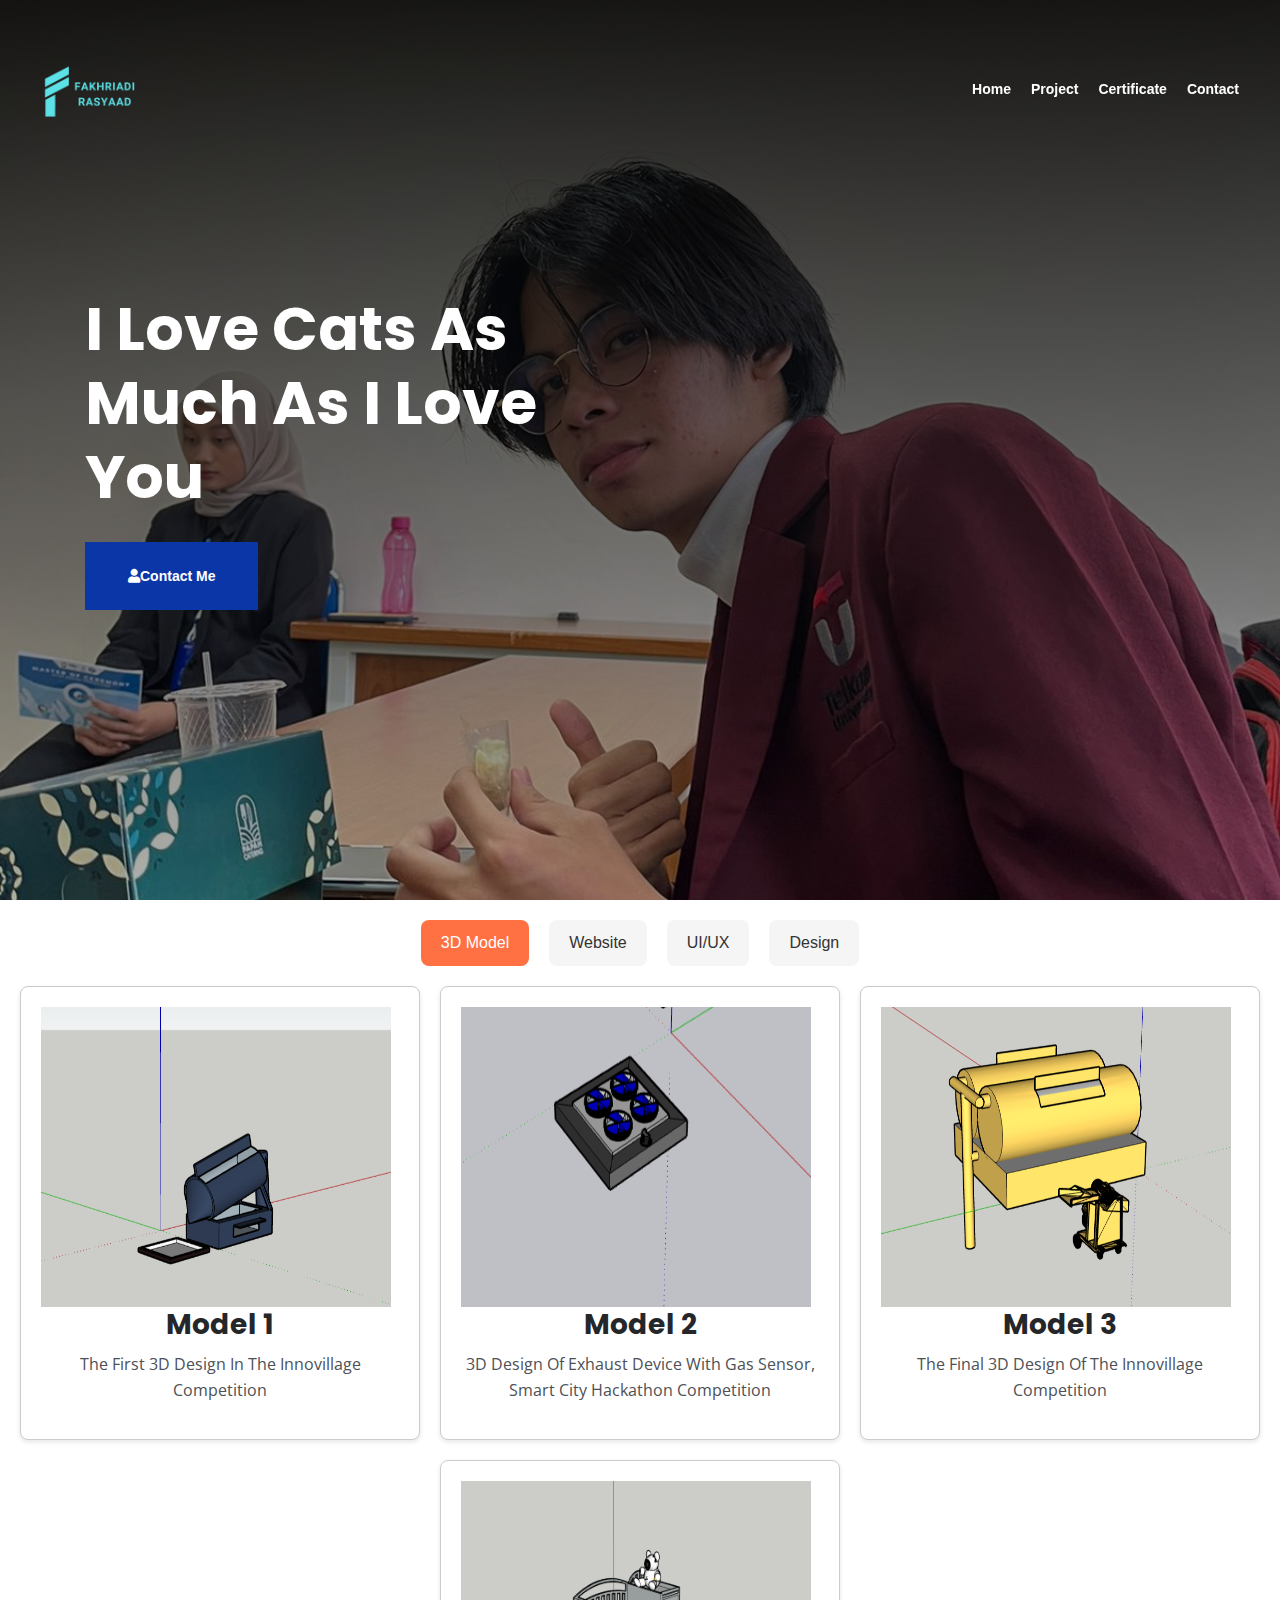
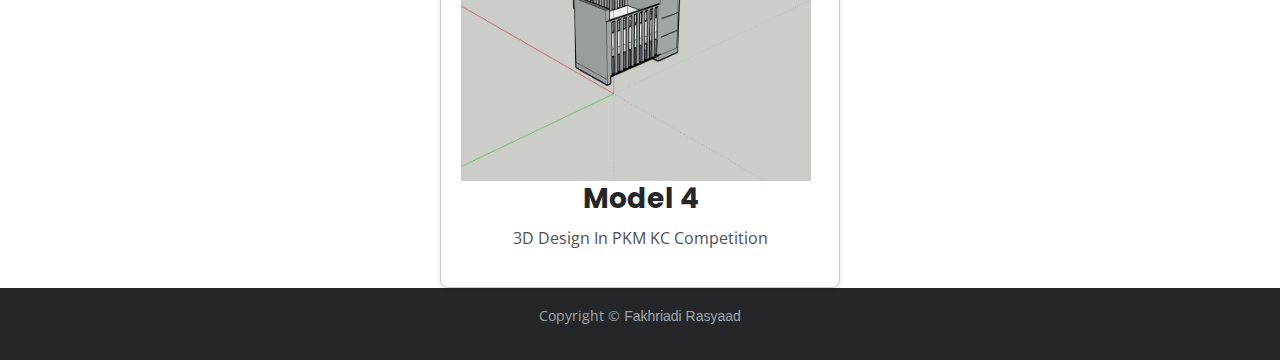
==== commit 8c54024a: "update" ====
--- a/Project.html
+++ b/Project.html
@@ -37,7 +37,7 @@
         <div class="container">
             
             <!-- Image Logo -->
-            <a class="navbar-brand logo-image" href="Home.html"><img src="gambar/logo fakhri.png" alt="alternative"></a>  
+            <a class="navbar-brand logo-image" href="index.html"><img src="gambar/logo fakhri.png" alt="alternative"></a>  
 
             <!-- Text Logo - Use this if you don't have a graphic logo -->
             <!-- <a class="navbar-brand logo-text page-scroll" href="index.html">Mark</a> -->
@@ -49,17 +49,18 @@
             <div class="navbar-collapse offcanvas-collapse" id="navbarsExampleDefault">
                 <ul class="navbar-nav ml-auto">
                     <li class="nav-item">
-                        <a class="nav-link page-scroll" href="Home.html">Home <span class="sr-only">(current)</span></a>
+                        <a class="nav-link page-scroll" href="index.html">Home <span class="sr-only">(current)</span></a>
                     </li>
                     <li class="nav-item">
                         <a class="nav-link page-scroll" href="Project.html">Project</a>
                     </li>
                     <li class="nav-item">
-                        <a class="nav-link page-scroll" href="Sertifikat.html">Sertifikat</a>
+                        <a class="nav-link page-scroll" href="Sertifikat.html">certificate</a>
                     </li>
                     
                     <li class="nav-item">
-                        <a class="nav-link page-scroll" href="Home.html#contact">Kontak</a>
+                        <a class="nav-link page-scroll" href="#contact">Contact</a>
+                    </li>
                     </li>
                 </ul>
                 
@@ -97,39 +98,46 @@
     <div class="card" data-url="https://app.sketchup.com/share/tc/asia/1dE7GkINA8Y?stoken=pUPCZ2G4rlSKkNcf-oDaT1V8DPZB2qhWVddyL93b-oOvakWvmAhCaU8hZ3gpJKXK&source=web">
         <img src="gambar/3D 1 (1).png" alt="Model 1">
         <h3>Model 1</h3>
-        <p>Rancangan 3D pertama pada kompetisi Innovillage</p>
+        <p>The first 3D design in the Innovillage competition</p>
     </div>
     <div class="card" data-url="https://app.sketchup.com/share/tc/asia/D3oMTFP1efQ?stoken=uEuG-Dj0EzrO3T4qGRBkdoaD791efmGgzE2ZH3MWkozwkGpIJbW0Pe6Ur4CmruH_&source=web">
         <img src="gambar/3D 1 (4).png" alt="Model 2">
         <h3>Model 2</h3>
-        <p>Rancangan 3D alat exhaust dan memiliki sensor gas, kompetisi Smart City Hackathon</p>
+        <p>3D design of exhaust device with gas sensor, Smart City Hackathon competition</p>
     </div>
     <div class="card" data-url="https://app.sketchup.com/share/tc/asia/kn1bvUTA5ME?stoken=SYFkw4fVRnHuDT0AEMwcUhMYaWUOrhKZuMvUa63qbY8GzApjgYFwZIn4tPrnGQr4&source=web">
         <img src="gambar/3D 1 (3).png" alt="Model 3">
         <h3>Model 3</h3>
-        <p>Rancangan 3D final pada kompetisi Innovillage</p>
+        <p>The final 3D design of the Innovillage competition</p>
     </div>
     <div class="card" data-url="https://app.sketchup.com/share/tc/asia/3T9OwvdTa2M?stoken=P1KLi6EEVQIhyPYBAxkGalbiUFB28H7SUL5OrL6Jm6Nug0BUydQ-qalO869aVBSU&source=web">
         <img src="gambar/3D 1 (2).png" alt="Model 4">
         <h3>Model 4</h3>
-        <p>Rancangan 3D pada kompetisi PKM KC</p>
+        <p>3D design in PKM KC competition</p>
     </div>
 </div>
 <!-- Card container -->
 <div id="website" class="card-container">
-    <div class="card" data-url="https://siskomlab.vercel.app/">
+    <div class="card" data-url="https://labsiskom.com">
         <a href="https://siskomlab.vercel.app/">
         <img src="gambar/Siskom.png" alt="Model 1"></a>
         <h3>Model 1</h3>
-        <p>Merancang website untuk Siskom laboratory</p>
-    </div>
-    <div class="card" data-url="https://optikom.vercel.app/">
+        <p>Designing a website for Siscom laboratory</p>
+    </div>
+    <div class="card" data-url="https://opticomlab.com/">
         <a href="https://optikom.vercel.app/">
         <img src="gambar/Optikom.png" alt="Model 2"></a>
         <h3>Model 2</h3>
-        <p>Merancang website untuk Optikom laboratory</p>
-    </div>
-</div>
+        <p>Designing a website for Opticom laboratory</p>
+    </div>
+    <div class="card" data-url="https://sikatbandung.my.id/">
+        <a href="https://optikom.vercel.app/">
+        <img src="gambar/sikat.png" alt="Model 3"></a>
+        <h3>Model 3</h3>
+        <p>This project is in collaboration with Diskominfo Bandung, where I am fully stuck in the system with multiple logins, this project is worked on by 4 people.</p>
+    </div>
+</div>
+
 
 <!-- Card container -->
 <div id="uiux" class="card-container">
@@ -137,32 +145,32 @@
         <a href="https://www.figma.com/proto/DPHFrk1gWe4RQtptyC8VlR/Prototipe?node-id=1-1854&t=ThCo7IBMztR35g81-1&scaling=min-zoom&content-scaling=fixed&page-id=0%3A1&starting-point-node-id=1%3A1828&show-proto-sidebar=1">
         <img src="gambar/Muc.png" alt="Model 1"></a>
         <h3>Model 1</h3>
-        <p>NobarKuy rancangan aplikasi untuk nonton bersama dan memililki fitur AI, Dirancang oleh 2 orang</p>
+        <p>NobarKuy is an application design for watching together and has AI features, designed by 2 people.</p>
         <p></p>
     </div>
     <div class="card" data-url="https://www.figma.com/proto/nYsn3RlIu6bwvGOVspoRU9/Prototipe-EC?node-id=1-29&t=i6ui3klL3ueEyZFT-1&scaling=scale-down&content-scaling=fixed&page-id=0%3A1&starting-point-node-id=13%3A904">
         <a href="https://www.figma.com/proto/nYsn3RlIu6bwvGOVspoRU9/Prototipe-EC?node-id=1-29&t=i6ui3klL3ueEyZFT-1&scaling=scale-down&content-scaling=fixed&page-id=0%3A1&starting-point-node-id=13%3A904">
         <img src="gambar/hton.png" alt="Model 2"></a>
         <h3>Model 2</h3>
-        <p>EnviroClear rancangan aplikasi untuk memonitoring dari exhaust, Dirancang oleh 3 orang</p>
+        <p>EnviroClear application design for monitoring of exhaust, designed by 3 people</p>
     </div>
     <div class="card" data-url="https://www.figma.com/proto/uIxr4NMUINKeTKRk5XIJtZ/YBBA?node-id=38-292&t=YU1k1XEoDwSisgSj-1&scaling=scale-down&content-scaling=fixed&page-id=0%3A1&starting-point-node-id=12%3A2&show-proto-sidebar=1">
         <a href="https://www.figma.com/proto/uIxr4NMUINKeTKRk5XIJtZ/YBBA?node-id=38-292&t=YU1k1XEoDwSisgSj-1&scaling=scale-down&content-scaling=fixed&page-id=0%3A1&starting-point-node-id=12%3A2&show-proto-sidebar=1">
         <img src="gambar/eva.png" alt="Model 3"></a>
         <h3>Model 3</h3>
-        <p>EvaAcademy rancangan aplikasi untuk pembelajaran online, Dirancang oleh 3 orang</p>
+        <p>EvaAcademy app design for online learning, Designed by 3 people</p>
     </div>
     <div class="card" data-url="https://www.figma.com/proto/lHJJr2u191vII9hrRKKMda/Prototipe?page-id=0%3A1&node-id=15-20115&viewport=-1870%2C42340%2C0.37&t=GMs6EIJS3XXMDiRF-1&scaling=min-zoom&content-scaling=fixed&starting-point-node-id=15%3A20115">
         <a href="https://www.figma.com/proto/lHJJr2u191vII9hrRKKMda/Prototipe?page-id=0%3A1&node-id=15-20115&viewport=-1870%2C42340%2C0.37&t=GMs6EIJS3XXMDiRF-1&scaling=min-zoom&content-scaling=fixed&starting-point-node-id=15%3A20115">
         <img src="gambar/ihealt.png" alt="Model 4"></a>
         <h3>Model 4</h3>
-        <p>IHealt rancangan aplikasi untuk monitoring kesehatan dan olahraga, Dirancang oleh 3 orang</p>
+        <p>IHealt is an app design for health and sports monitoring, Designed by 3 people</p>
     </div>
     <div class="card" data-url="https://www.figma.com/proto/fgZphpI9JuCZ190rFxid3U/JuaraKU-YBBA?node-id=1-2556&t=552olL8a6pjEx317-1&scaling=min-zoom&content-scaling=fixed&page-id=0%3A1&starting-point-node-id=1%3A2556&show-proto-sidebar=1">
         <a href="https://www.figma.com/proto/fgZphpI9JuCZ190rFxid3U/JuaraKU-YBBA?node-id=1-2556&t=552olL8a6pjEx317-1&scaling=min-zoom&content-scaling=fixed&page-id=0%3A1&starting-point-node-id=1%3A2556&show-proto-sidebar=1">
         <img src="gambar/juaraku.png" alt="Model 4"></a>
         <h3>Model 5</h3>
-        <p>IHealt rancangan aplikasi untuk pembelajaran online, Dirancang oleh 4 orang</p>
+        <p>Juaraku is an app design for online learning, Dirancang oleh 4 orang</p>
     </div>
 </div>
 
@@ -172,53 +180,53 @@
     <div class="card" data-url="gambar/desain/5.png">
         <img src="gambar/desain/5.png" alt="Model 4">
         <h3>Model 1</h3>
-        <p>Membuat desain produk game online, menggunakan photoshop</p>
+        <p>Create an online game product design, using photoshop</p>
     </div>
     <div class="card" data-url="gambar/desain/6.png">
         <img src="gambar/desain/6.png" alt="Model 4">
         <h3>Model 2</h3>
-        <p>Membuat desain logo BIBI, menggunakan medibang</p>
+        <p>Create a BIBI logo design, using medibang</p>
     </div>
    
     <div class="card" data-url="gambar/desain/8.png">
         <img src="gambar/desain/8.png" alt="Model 4">
         <h3>Model 3</h3>
-        <p>Membuat desain poster untuk postingan feeds instagram DPA Teknik Telekomunikasi, menggunakan photoshop</p>
+        <p>Creating a poster design for DPA Telecommunication Engineering instagram feeds, using photoshop</p>
     </div>
     <div class="card" data-url="gambar/desain/9.png">
         <img src="gambar/desain/9.png" alt="Model 4">
         <h3>Model 4</h3>
-        <p>Membuat logo produk untuk mata kuliah kewirausahaan, menggunakan medibang</p>
+        <p>Creating product logos for entrepreneurship courses, using medibang</p>
     </div>
     <div class="card" data-url="gambar/desain/10.png">
         <img src="gambar/desain/10.png" alt="Model 4">
         <h3>Model 5</h3>
-        <p>Membuat desain logo JuaraKu, menggunakan medibang</p>
+        <p>Create JuaraKu logo design, using medibang</p>
     </div>
     <div class="card" data-url="gambar/desain/11.png">
         <img src="gambar/desain/11.png" alt="Model 4">
         <h3>Model 6</h3>
-        <p>Membuat desain logo EnviroClear, menggunakan photoshop</p>
+        <p>Create an EnviroClear logo design, using photoshop</p>
     </div>
     <div class="card" data-url="gambar/desain/12.jpg">
         <img src="gambar/desain/12.jpg" alt="Model 4">
         <h3>Model 7</h3>
-        <p>Membuat desain poster untuk postingan feeds instagram DPA Teknik Telekomunikasi, menggunakan photoshop</p>
+        <p>Creating a poster design for DPA Telecommunication Engineering instagram feeds, using photoshop</p>
     </div>
     <div class="card" data-url="gambar/desain/14.png">
         <img src="gambar/desain/14.png" alt="Model 4">
         <h3>Model 8</h3>
-        <p>Freelance menjadi content writer dan Social Media Specialist di Nolmeter.com, menggunakan photoshop</p>
+        <p>Freelance content writer and Social Media Specialist at Nolmeter.com, using photoshop</p>
     </div>
     <div class="card" data-url="gambar/desain/15.png">
         <img src="gambar/desain/15.png" alt="Model 4">
         <h3>Model 9</h3>
-        <p>Membuat desain poster untuk postingan feeds instagram DPA Teknik Telekomunikasi, menggunakan photoshop</p>
+        <p>Creating a poster design for DPA Telecommunication Engineering instagram feeds, using photoshop</p>
     </div>
     <div class="card" data-url="gambar/desain/16.png">
         <img src="gambar/desain/16.png" alt="Model 4">
         <h3>Model 10</h3>
-        <p>Membuat desain logo IHealt, menggunakan medibang</p>
+        <p>Create an IHealt logo design, using medibang</p>
     </div>
 </div>
 
@@ -253,4 +261,4 @@
     <script src="/js/model.js"></script>
     <script src="js/berhasil.js"></script>
 </body>
-</html>+</html>
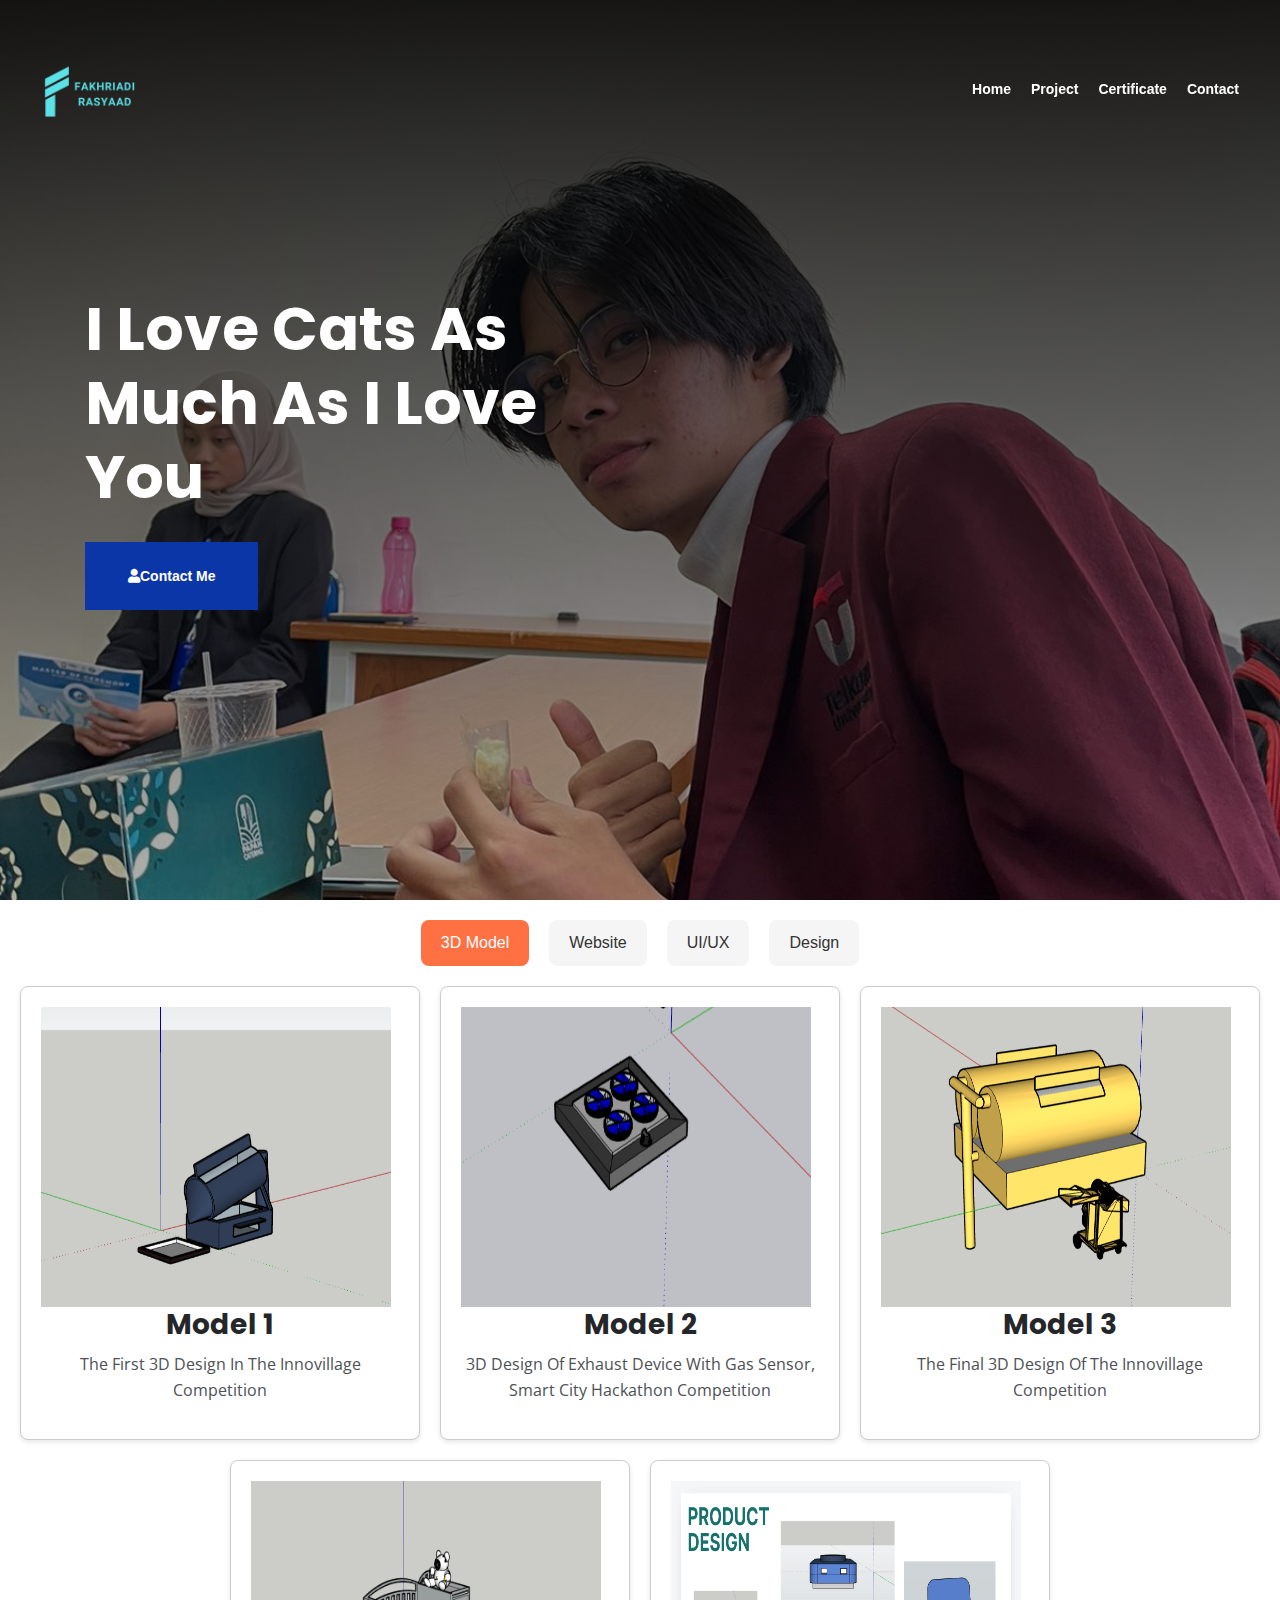
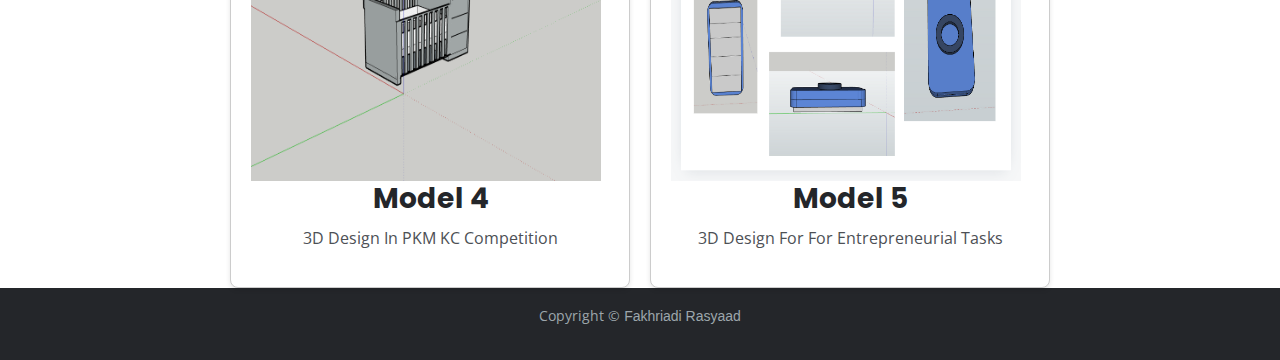
==== commit 8a215d40: "up" ====
--- a/Project.html
+++ b/Project.html
@@ -115,6 +115,11 @@
         <h3>Model 4</h3>
         <p>3D design in PKM KC competition</p>
     </div>
+    <div class="card" data-url="https://app.sketchup.com/share/tc/asia/bjMhBAfQATI?stoken=5brgDM0u7M_bEO4xPxrXS5ZwLFNK4dcXD0SA90qG3aFeUQhc_7v2SgjGLIibDhVx&source=web">
+        <img src="gambar/3D 1 (5).png" alt="Model 4">
+        <h3>Model 5</h3>
+        <p>3D design for for entrepreneurial tasks</p>
+    </div>
 </div>
 <!-- Card container -->
 <div id="website" class="card-container">
@@ -261,4 +266,4 @@
     <script src="/js/model.js"></script>
     <script src="js/berhasil.js"></script>
 </body>
-</html>
+</html>